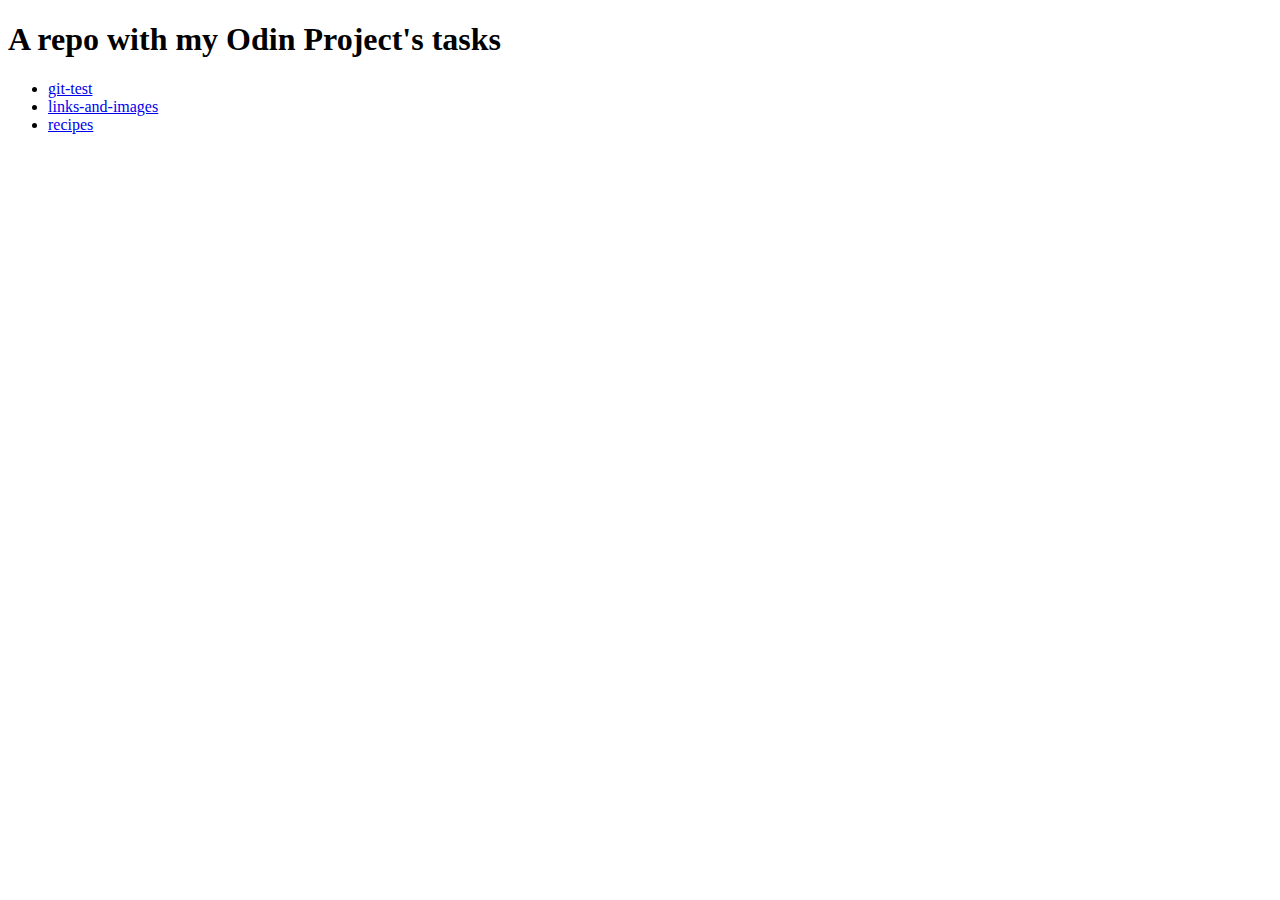
==== index.html @ 1d9f1195 "adding the return to main page's button in the recipes HTML" ====
<!DOCTYPE html>
<html lang="en">
<head>
    <meta charset="UTF-8">
    <meta http-equiv="X-UA-Compatible" content="IE=edge">
    <meta name="viewport" content="width=device-width, initial-scale=1.0">
    <title>Odin Repo</title>
</head>
<body>
    <h1>A repo with my Odin Project's tasks</h1>
    <ul>
        <li><a href="./git-test/">git-test</a></li>
        <li><a href="./links-and-images/">links-and-images</a></li>
        <li><a href="./recipes/">recipes</a></li>
    </ul>   
</body>
</html>
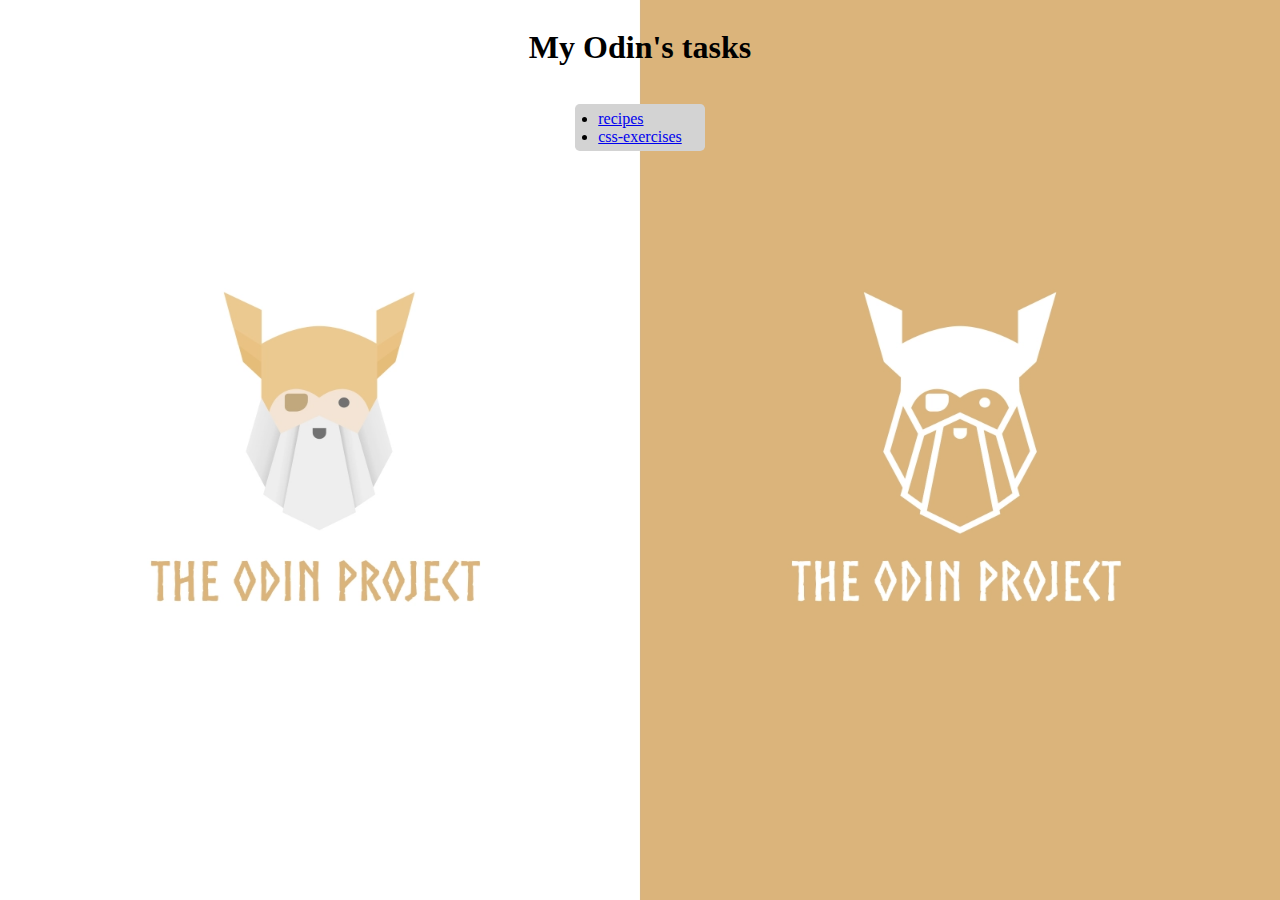
==== commit f1164018: "styling odin homepage" ====
--- a/index.html
+++ b/index.html
@@ -5,13 +5,16 @@
     <meta http-equiv="X-UA-Compatible" content="IE=edge">
     <meta name="viewport" content="width=device-width, initial-scale=1.0">
     <title>Odin Repo</title>
+    <link rel="stylesheet" href="style.css">
 </head>
 <body>
-    <h1>A repo with my Odin Project's tasks</h1>
-    <ul>
-        <li><a href="./git-test/">git-test</a></li>
-        <li><a href="./links-and-images/">links-and-images</a></li>
-        <li><a href="./recipes/">recipes</a></li>
-    </ul>   
+    <img class ="img" src="./images/background.webp">
+    <div class="text">
+        <h1>My Odin's tasks</h1>
+        <ul>
+            <li><a href="./recipes/index.html">recipes</a></li>
+            <li><a href="./css-exercises/">css-exercises</a></li>
+        </ul>  
+    </div>
 </body>
 </html>--- a/style.css
+++ b/style.css
@@ -0,0 +1,24 @@
+.img {
+    position: absolute;
+    opacity: .7;
+    left: 0;
+    top: 0;
+    width: 100%;
+    height: 100%;
+}
+
+.text {
+    position: relative;
+    display: flex;
+    flex-direction: column;
+    align-items: center;
+    justify-content: center;
+    margin-left: 5%;
+    margin-right: 5%;
+}
+
+.text ul {
+    background-color: lightgray;
+    border-radius: .3rem;
+    padding: .5% 2%;
+}